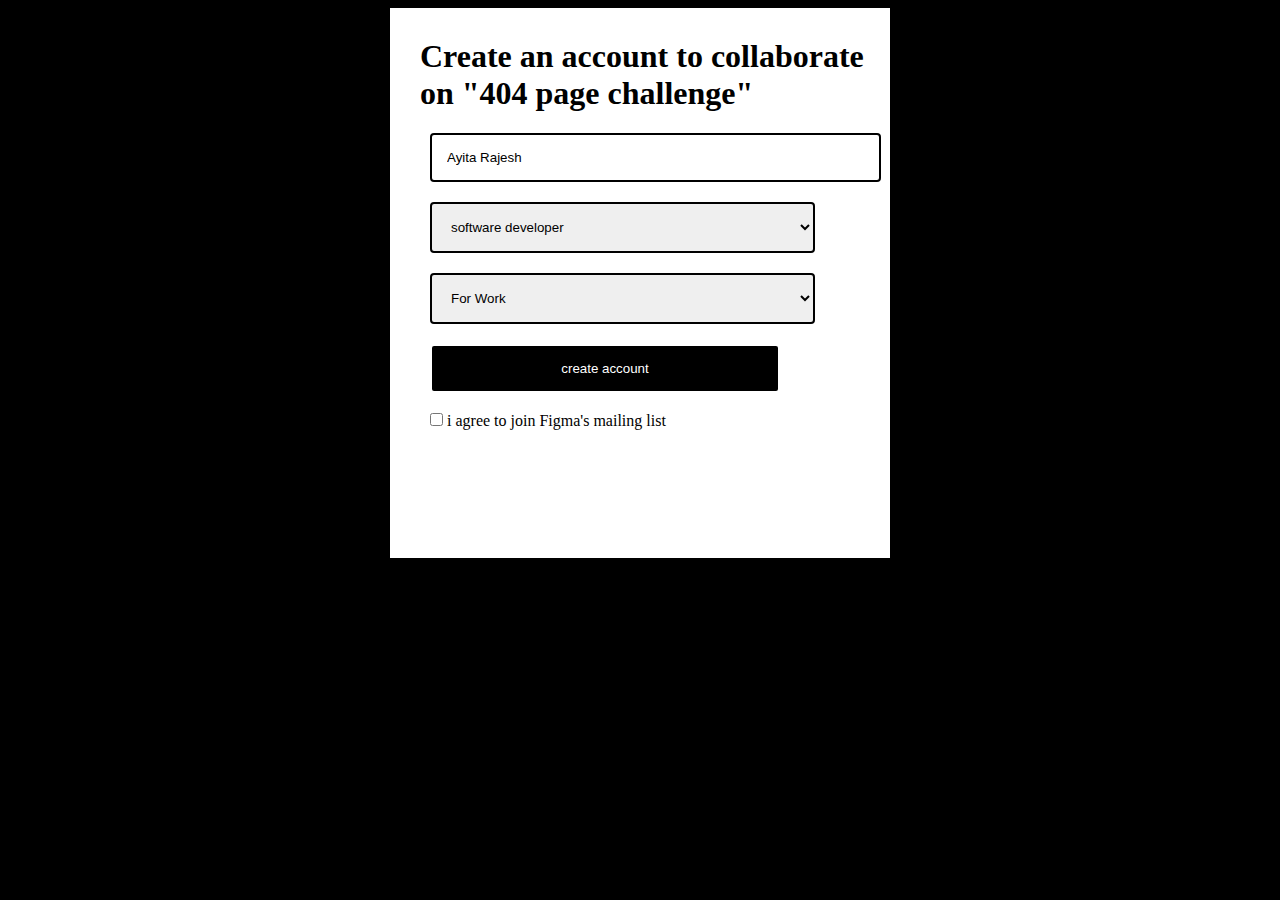
==== 1-cssform/index.html @ 136ce31f "update" ====
<html>
  <head>
    <style>
      div {
        width:500px;
        height:550px;
        background-color:white;
        margin:auto;
      }
      h1 {
        margin-left:30px;
      }
    </style>
  </head>
  <body style="background-color:black">
    <div>
      <form action="/action_page.php">
      <h1 style="padding-top:30px;">Create an account to collaborate on "404 page challenge"</h1>
       <input style="margin-left:40px; padding:15px; border-radius:4px; border:2px solid;" type="text" name="UserName" size="50" maxlength="90" value="Ayita Rajesh"><br>
            <select style=" width:77%; margin:20px 0px 0px 40px; padding:15px; border-radius:4px; border:2px solid;">
      <option>software developer</option>
      <option>software engineer</option>
      <option>software Tester</option>
        </select><br>
    <select style=" width:77%; margin:20px 0px 0px 40px; padding:15px; border-radius:4px; border:2px solid;">
        <option>For Work</option>
         <option>school</option>
          <option>collage</option>
      </select><br>
      <input style=" width:70%; margin:20px 0px 0px 40px; padding:15px; border-radius:4px; border:2px solid; text-align:center; background-color:black;color:white;" type="text"name="Create account"id="a/c"value="create account"><br>
      <input style="margin:20px 0px 0px 40px;" type="checkbox">
      i agree to join Figma's mailing list
    </div>
  </body>
</html>
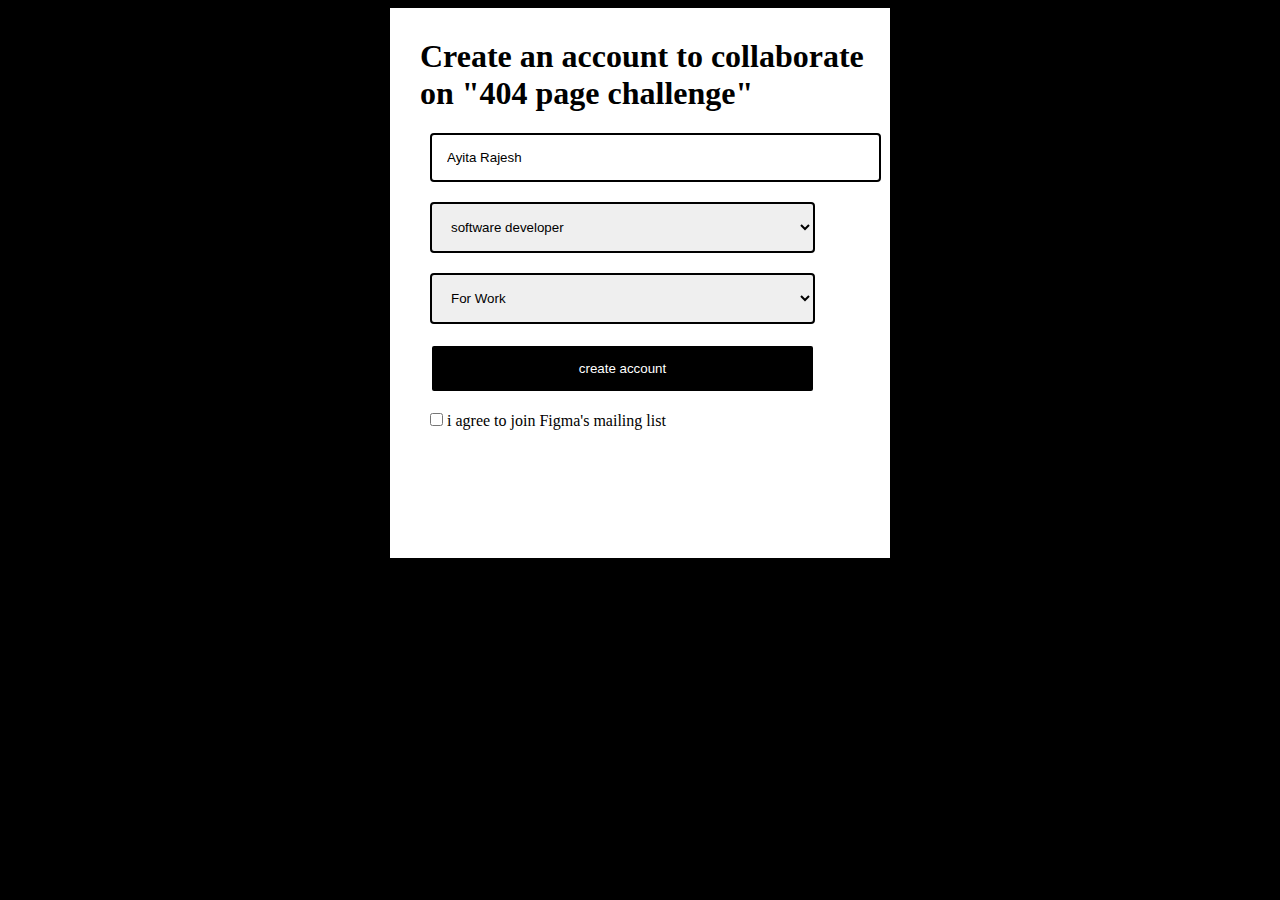
==== commit fb5e79e5: "update" ====
--- a/1-cssform/index.html
+++ b/1-cssform/index.html
@@ -27,7 +27,7 @@
          <option>school</option>
           <option>collage</option>
       </select><br>
-      <input style=" width:70%; margin:20px 0px 0px 40px; padding:15px; border-radius:4px; border:2px solid; text-align:center; background-color:black;color:white;" type="text"name="Create account"id="a/c"value="create account"><br>
+      <input style=" width:77%; margin:20px 0px 0px 40px; padding:15px; border-radius:4px; border:2px solid; text-align:center; background-color:black;color:white;" type="text"name="Create account"id="a/c"value="create account"><br>
       <input style="margin:20px 0px 0px 40px;" type="checkbox">
       i agree to join Figma's mailing list
     </div>
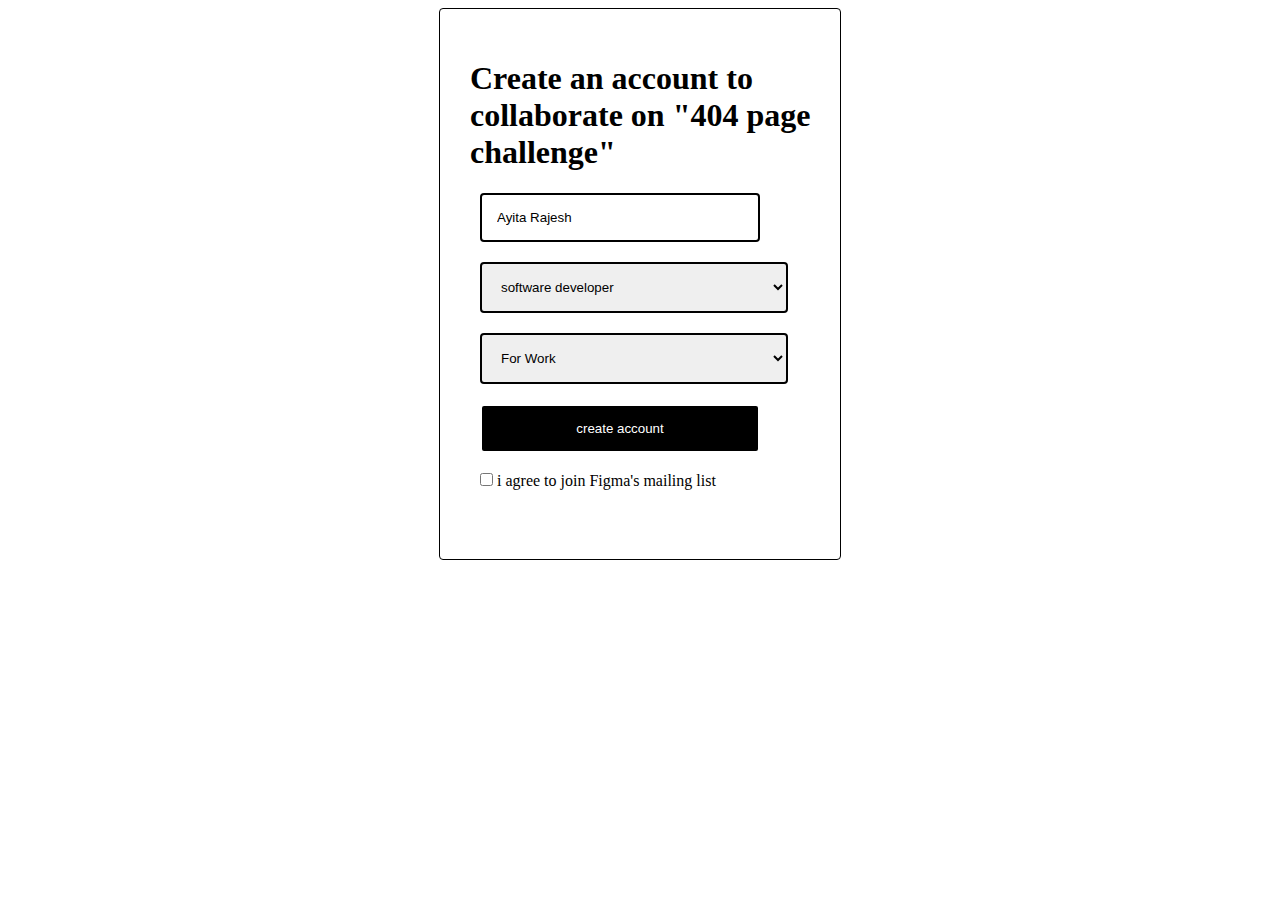
==== commit c9421c27: "update" ====
--- a/1-cssform/index.html
+++ b/1-cssform/index.html
@@ -2,21 +2,23 @@
   <head>
     <style>
       div {
-        width:500px;
+        width:400px;
         height:550px;
-        background-color:white;
+        background-color:dark;
+        border:1px solid;
         margin:auto;
+        border-radius:4px;
       }
       h1 {
         margin-left:30px;
       }
     </style>
   </head>
-  <body style="background-color:black">
+  <body>
     <div>
       <form action="/action_page.php">
-      <h1 style="padding-top:30px;">Create an account to collaborate on "404 page challenge"</h1>
-       <input style="margin-left:40px; padding:15px; border-radius:4px; border:2px solid;" type="text" name="UserName" size="50" maxlength="90" value="Ayita Rajesh"><br>
+      <h1 style="padding-top:30px;">Create an account to collaborate on "404        page challenge"</h1>
+       <input style="  width:70%;  margin-left:40px; padding:15px; border-radius:4px; border:2px solid;" type="text" name="UserName"  value="Ayita Rajesh"><br>
             <select style=" width:77%; margin:20px 0px 0px 40px; padding:15px; border-radius:4px; border:2px solid;">
       <option>software developer</option>
       <option>software engineer</option>
@@ -27,7 +29,7 @@
          <option>school</option>
           <option>collage</option>
       </select><br>
-      <input style=" width:77%; margin:20px 0px 0px 40px; padding:15px; border-radius:4px; border:2px solid; text-align:center; background-color:black;color:white;" type="text"name="Create account"id="a/c"value="create account"><br>
+      <input style=" width:70%; margin:20px 0px 0px 40px; padding:15px; border-radius:4px; border:2px solid; text-align:center; background-color:black;color:white;" type="text"name="Create account"id="a/c"value="create account"><br>
       <input style="margin:20px 0px 0px 40px;" type="checkbox">
       i agree to join Figma's mailing list
     </div>
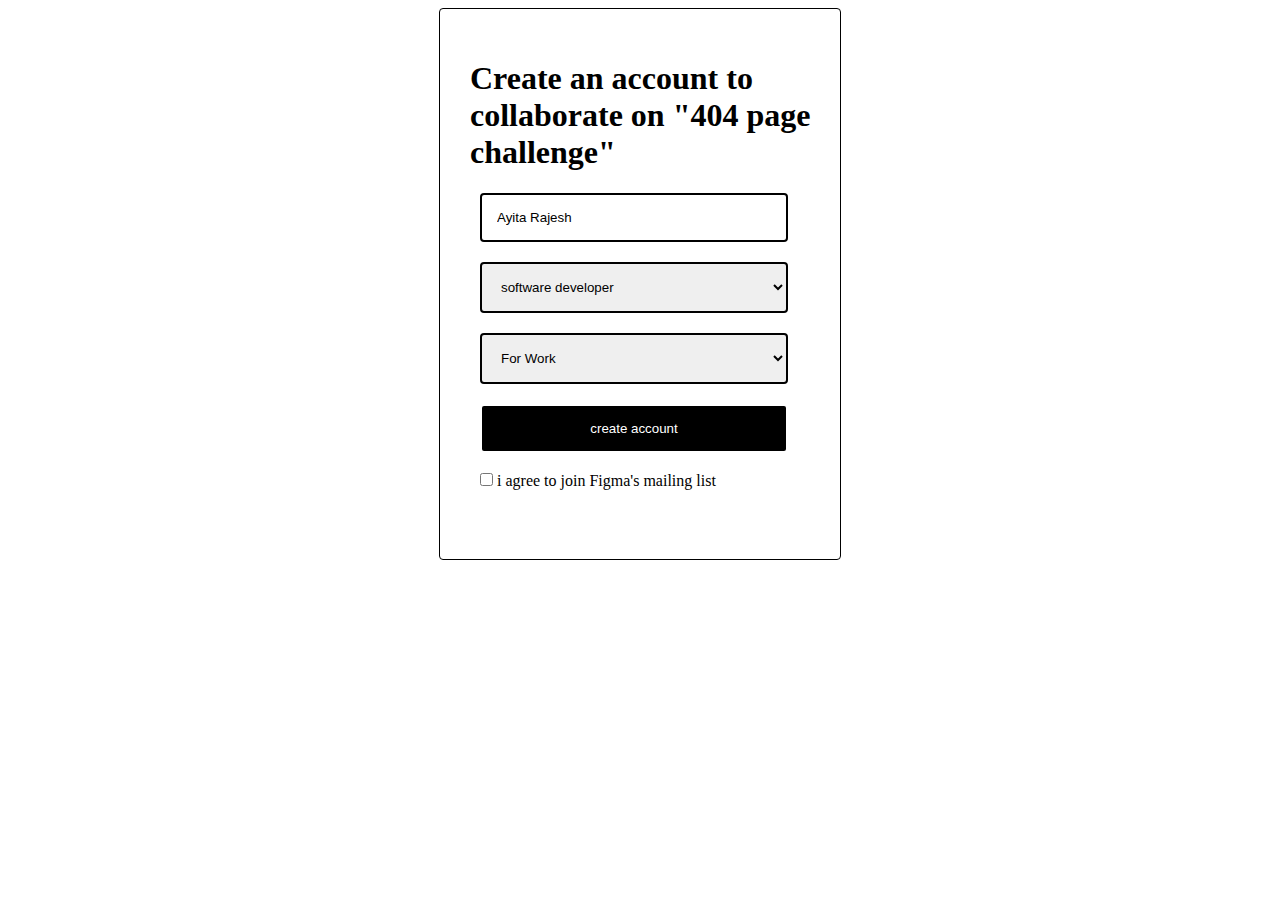
==== commit 3b348fd7: "update" ====
--- a/1-cssform/index.html
+++ b/1-cssform/index.html
@@ -18,7 +18,7 @@
     <div>
       <form action="/action_page.php">
       <h1 style="padding-top:30px;">Create an account to collaborate on "404        page challenge"</h1>
-       <input style="  width:70%;  margin-left:40px; padding:15px; border-radius:4px; border:2px solid;" type="text" name="UserName"  value="Ayita Rajesh"><br>
+       <input style="  width:77%;  margin-left:40px; padding:15px; border-radius:4px; border:2px solid;" type="text" name="UserName"  value="Ayita Rajesh"><br>
             <select style=" width:77%; margin:20px 0px 0px 40px; padding:15px; border-radius:4px; border:2px solid;">
       <option>software developer</option>
       <option>software engineer</option>
@@ -29,7 +29,7 @@
          <option>school</option>
           <option>collage</option>
       </select><br>
-      <input style=" width:70%; margin:20px 0px 0px 40px; padding:15px; border-radius:4px; border:2px solid; text-align:center; background-color:black;color:white;" type="text"name="Create account"id="a/c"value="create account"><br>
+      <input style=" width:77%; margin:20px 0px 0px 40px; padding:15px; border-radius:4px; border:2px solid; text-align:center; background-color:black;color:white;" type="text"name="Create account"id="a/c"value="create account"><br>
       <input style="margin:20px 0px 0px 40px;" type="checkbox">
       i agree to join Figma's mailing list
     </div>
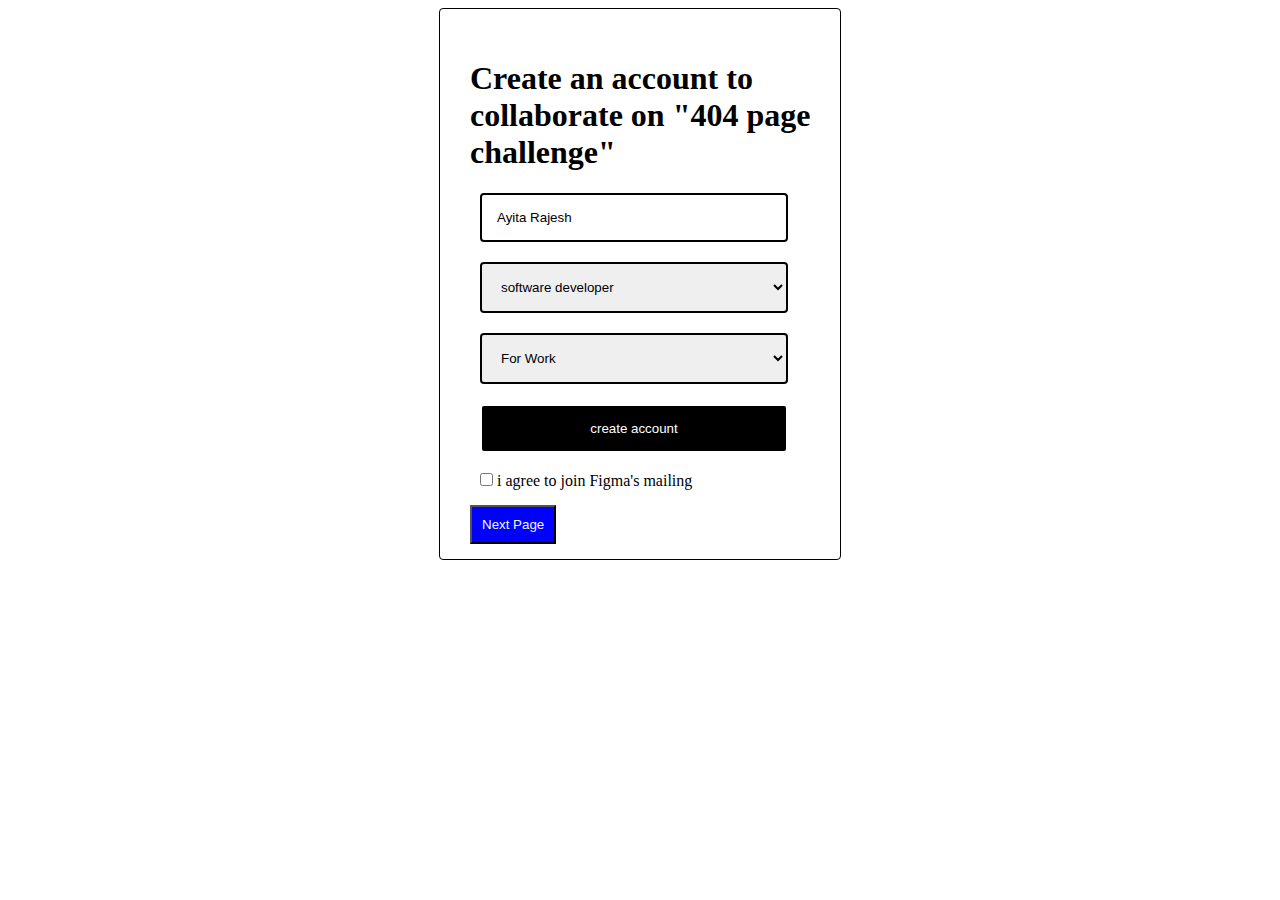
==== commit 938aa0ba: "update" ====
--- a/1-cssform/index.html
+++ b/1-cssform/index.html
@@ -31,7 +31,10 @@
       </select><br>
       <input style=" width:77%; margin:20px 0px 0px 40px; padding:15px; border-radius:4px; border:2px solid; text-align:center; background-color:black;color:white;" type="text"name="Create account"id="a/c"value="create account"><br>
       <input style="margin:20px 0px 0px 40px;" type="checkbox">
-      i agree to join Figma's mailing list
+      i agree to join Figma's mailing 
+      <br>
+      <button style="margin-left:30px;margin-top: 15px;padding: 10px;background-color: blue;color: aliceblue;">Next Page</button>
     </div>
+    
   </body>
 </html>